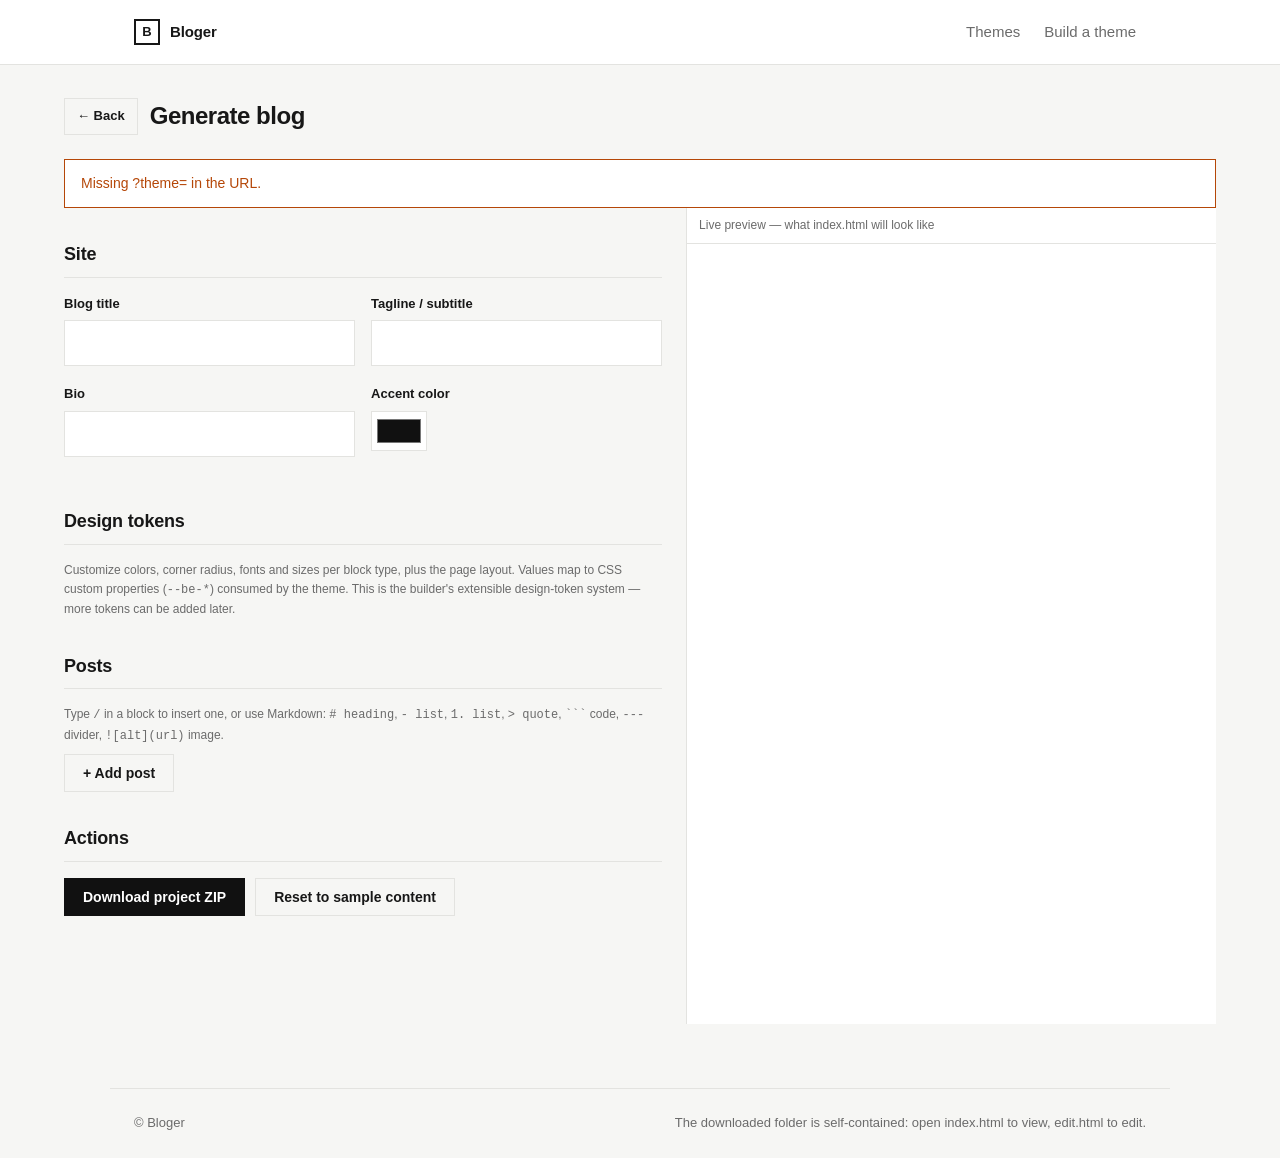
==== generator.html @ 69aca039 "first commit" ====
<!DOCTYPE html>
<html lang="en">
<head>
  <meta charset="UTF-8">
  <meta name="viewport" content="width=device-width, initial-scale=1.0">
  <title>Generate — Bloger</title>
  <link rel="stylesheet" href="css/tool.css">
  <link rel="stylesheet" href="project-src/editor.css">
  <style>
    .gen-layout { display: grid; grid-template-columns: minmax(0,1fr) 46%; }
    .gen-main { padding: 0 24px 64px 0; min-width: 0; }
    .gen-preview { border-left: 1px solid var(--tool-line); position: sticky; top: 62px; align-self: start; background: #fff; }
    .gen-preview iframe { width: 100%; height: calc(100vh - 120px); border: 0; display: block; }
    .gen-actions { display: flex; gap: 10px; align-items: center; flex-wrap: wrap; }
    .site-grid { display: grid; grid-template-columns: 1fr 1fr; gap: 0 16px; }
    .post-card { border: 1px solid var(--tool-line); background: var(--tool-panel); margin-bottom: 16px; }
    .post-card-head { display: flex; gap: 8px; padding: 10px 12px; background: var(--tool-soft); border-bottom: 1px solid var(--tool-line); }
    .post-card-head input { flex: 1; border: 1px solid var(--tool-line); padding: 6px 8px; font: inherit; }
    .post-card-head input.date { flex: 0 0 140px; }
    .post-card-body { padding: 8px 12px 12px; }
    .btn-danger { color: var(--tool-warn); }
    .empty { color: var(--tool-muted); font-size: 13px; }
    .notice { font-size: 12px; color: var(--tool-muted); margin: 4px 0 8px; }

    /* design token panel */
    .design-page { display: grid; grid-template-columns: repeat(4, 1fr); gap: 0 16px; }
    .design-page .field { margin-bottom: 14px; }
    .design-block { border: 1px solid var(--tool-line); background: var(--tool-panel); margin-bottom: 10px; }
    .design-block summary { cursor: pointer; padding: 10px 14px; font-weight: 600; font-size: 14px; list-style: none; display: flex; align-items: center; justify-content: space-between; }
    .design-block summary::-webkit-details-marker { display: none; }
    .design-block summary::after { content: "+"; color: var(--tool-muted); }
    .design-block[open] summary::after { content: "–"; }
    .design-block .design-block-body { display: grid; grid-template-columns: repeat(4, 1fr); gap: 0 16px; padding: 4px 14px 14px; }
    .design-block .field { margin-bottom: 12px; }
    @media (max-width: 1000px) { .design-page, .design-block .design-block-body { grid-template-columns: repeat(2, 1fr); } }
    @media (max-width: 900px) { .design-page, .design-block .design-block-body { grid-template-columns: 1fr; } }
    @media (max-width: 900px) {
      .gen-layout { grid-template-columns: 1fr; }
      .gen-preview { display: none; }
    }
  </style>
</head>
<body>
  <header id="bloger-toolbar" class="toolbar"></header>

  <main class="page" style="max-width:1200px">
    <div style="display:flex;align-items:center;gap:12px;margin-bottom:4px;flex-wrap:wrap">
      <a class="btn btn-sm btn-ghost" href="index.html">&larr; Back</a>
      <h1 class="page-title" style="margin:0;font-size:24px" id="theme-name">Generate blog</h1>
      <span class="muted" id="theme-meta" style="font-size:13px"></span>
    </div>
    <p class="page-sub" id="theme-desc"></p>

    <div id="generator-error" class="msg err hidden"></div>

    <div class="gen-layout">
      <div class="gen-main">
        <h2 class="section-title">Site</h2>
        <div class="site-grid">
          <div class="field"><label for="cfg-title">Blog title</label><input type="text" id="cfg-title"></div>
          <div class="field"><label for="cfg-subtitle">Tagline / subtitle</label><input type="text" id="cfg-subtitle"></div>
          <div class="field"><label for="cfg-bio">Bio</label><input type="text" id="cfg-bio"></div>
          <div class="field"><label for="cfg-accent">Accent color</label><input type="color" id="cfg-accent" value="#111111"></div>
        </div>

        <h2 class="section-title">Design tokens</h2>
        <p class="notice">
          Customize colors, corner radius, fonts and sizes per block type, plus the page layout.
          Values map to CSS custom properties (<code>--be-*</code>) consumed by the theme. This is
          the builder's extensible design-token system — more tokens can be added later.
        </p>
        <div id="design-panel"></div>

        <h2 class="section-title">Posts</h2>
        <p class="notice">
          Type <code>/</code> in a block to insert one, or use Markdown:
          <code># heading</code>, <code>- list</code>, <code>1. list</code>, <code>&gt; quote</code>,
          <code>```</code> code, <code>---</code> divider, <code>![alt](url)</code> image.
        </p>
        <div id="posts"></div>
        <button class="btn btn-ghost" id="add-post">+ Add post</button>

        <h2 class="section-title">Actions</h2>
        <div class="gen-actions">
          <button class="btn" id="download-btn">Download project ZIP</button>
          <button class="btn btn-ghost" id="reset">Reset to sample content</button>
        </div>
        <div id="status" class="msg hidden" style="margin-top:16px"></div>
      </div>

      <aside class="gen-preview">
        <div style="padding:8px 12px;border-bottom:1px solid var(--tool-line);font-size:12px;color:var(--tool-muted)">
          Live preview — what index.html will look like
        </div>
        <iframe id="preview-frame" title="Live preview"></iframe>
      </aside>
    </div>
  </main>

  <footer class="tool-footer">
    <span>© Bloger</span>
    <span>The downloaded folder is self-contained: open index.html to view, edit.html to edit.</span>
  </footer>

  <script src="lib/jszip.min.js"></script>
  <script src="js/theme.js"></script>
  <script src="js/design.js"></script>
  <script src="js/registry.js"></script>
  <script src="js/generator.js"></script>
  <script src="js/render.js"></script>
  <script src="project-src/editor.js"></script>
  <script src="js/common.js"></script>
  <script src="js/generator-page.js"></script>
</body>
</html>
---- css/tool.css ----
/* ============================================================
   Bloger — tool UI stylesheet (the editor UI itself, not themes)
   ============================================================ */

:root {
  --tool-bg: #f6f6f4;
  --tool-panel: #ffffff;
  --tool-ink: #171717;
  --tool-muted: #6b6b6b;
  --tool-line: #e3e3e0;
  --tool-soft: #f0f0ed;
  --tool-accent: #111111;
  --tool-accent-ink: #ffffff;
  --tool-warn: #b54708;
  --radius: 0px;
}

* { box-sizing: border-box; }

body {
  margin: 0;
  background: var(--tool-bg);
  color: var(--tool-ink);
  font: 15px/1.6 -apple-system, BlinkMacSystemFont, "Segoe UI", Roboto, Helvetica, Arial, sans-serif;
  -webkit-font-smoothing: antialiased;
}

a { color: inherit; }

/* ---------- top bar ---------- */
.toolbar {
  position: sticky;
  top: 0;
  z-index: 20;
  background: var(--tool-panel);
  border-bottom: 1px solid var(--tool-line);
}
.toolbar-inner {
  max-width: 1060px;
  margin: 0 auto;
  padding: 14px 24px;
  display: flex;
  align-items: center;
  justify-content: space-between;
  gap: 16px;
}
.brand { display: flex; align-items: center; gap: 10px; text-decoration: none; }
.brand-mark {
  width: 26px; height: 26px;
  border: 2px solid var(--tool-ink);
  display: inline-flex;
  align-items: center;
  justify-content: center;
  font-weight: 800;
  font-size: 13px;
}
.brand-name { font-weight: 800; letter-spacing: -0.01em; }
.toolbar-links { display: flex; gap: 4px; }
.toolbar-links a {
  color: var(--tool-muted);
  text-decoration: none;
  padding: 6px 10px;
}
.toolbar-links a:hover { color: var(--tool-ink); }

/* ---------- layout ---------- */
.page { max-width: 1060px; margin: 0 auto; padding: 32px 24px 64px; }
.page-narrow { max-width: 720px; }

h1.page-title { font-size: 30px; letter-spacing: -0.02em; margin: 0 0 8px; }
p.page-sub { color: var(--tool-muted); margin: 0 0 24px; max-width: 640px; }

.section-title {
  font-size: 18px;
  letter-spacing: -0.01em;
  margin: 32px 0 16px;
  padding-bottom: 8px;
  border-bottom: 1px solid var(--tool-line);
}

/* ---------- theme grid ---------- */
.theme-grid {
  display: grid;
  grid-template-columns: repeat(auto-fill, minmax(300px, 1fr));
  gap: 24px;
}
.theme-card {
  background: var(--tool-panel);
  border: 1px solid var(--tool-line);
  display: flex;
  flex-direction: column;
}
.theme-preview {
  position: relative;
  border-bottom: 1px solid var(--tool-line);
  background: #fff;
  height: 240px;
  overflow: hidden;
}
.theme-preview iframe { width: 100%; height: 100%; border: 0; }
.theme-preview-label {
  position: absolute;
  top: 10px;
  left: 10px;
  background: rgba(0,0,0,.72);
  color: #fff;
  font-size: 11px;
  letter-spacing: .05em;
  text-transform: uppercase;
  padding: 3px 8px;
}
.theme-body { padding: 18px; display: flex; flex-direction: column; flex: 1; }
.theme-name { font-size: 20px; font-weight: 700; letter-spacing: -0.01em; margin: 0 0 4px; }
.theme-desc { color: var(--tool-muted); font-size: 14px; margin: 0 0 16px; flex: 1; }
.theme-actions { display: flex; gap: 10px; }
.theme-actions .btn { flex: 1; text-align: center; }

/* ---------- buttons ---------- */
.btn {
  display: inline-block;
  background: var(--tool-accent);
  color: var(--tool-accent-ink);
  border: 1px solid var(--tool-accent);
  padding: 10px 18px;
  font-size: 14px;
  font-weight: 600;
  text-decoration: none;
  cursor: pointer;
  transition: opacity .12s ease;
}
.btn:hover { opacity: .85; }
.btn:disabled { opacity: .45; cursor: not-allowed; }
.btn-ghost {
  background: transparent;
  color: var(--tool-ink);
  border-color: var(--tool-line);
}
.btn-ghost:hover { border-color: var(--tool-ink); opacity: 1; }
.btn-sm { padding: 7px 12px; font-size: 13px; }

/* ---------- forms ---------- */
.field { margin-bottom: 18px; }
.field label { display: block; font-size: 13px; font-weight: 600; margin-bottom: 6px; }
.field .hint { font-size: 12px; color: var(--tool-muted); margin-top: 4px; }
input[type="text"], input[type="url"], input[type="date"], input[type="color"], textarea, select {
  width: 100%;
  background: var(--tool-panel);
  border: 1px solid var(--tool-line);
  padding: 10px 12px;
  font: inherit;
  color: var(--tool-ink);
}
input[type="color"] { width: 56px; height: 40px; padding: 3px; cursor: pointer; }
textarea { resize: vertical; min-height: 90px; }
input:focus, textarea:focus, select:focus { outline: 2px solid var(--tool-ink); outline-offset: 0; }

/* ---------- posts editor ---------- */
.post-editor {
  border: 1px solid var(--tool-line);
  background: var(--tool-panel);
  margin-bottom: 16px;
}
.post-editor-head {
  display: flex;
  align-items: center;
  gap: 10px;
  padding: 12px 16px;
  background: var(--tool-soft);
  border-bottom: 1px solid var(--tool-line);
}
.post-editor-head input[type="text"] { flex: 1; }
.post-editor-head input[type="date"] { width: 150px; }
.row-actions { display: flex; justify-content: space-between; padding: 14px 16px; }
.block-rows { padding: 6px 16px 14px; }
.block-row { display: flex; gap: 10px; margin-bottom: 10px; align-items: flex-start; }
.block-row .type-select { width: 130px; flex-shrink: 0; }
.block-row textarea { flex: 1; min-height: 54px; }
.block-row .remove-block {
  flex-shrink: 0;
  background: none;
  border: 1px solid var(--tool-line);
  color: var(--tool-muted);
  width: 32px; height: 32px;
  cursor: pointer;
  font-size: 16px;
  line-height: 1;
}
.block-row .remove-block:hover { color: var(--tool-warn); border-color: var(--tool-warn); }
.block-legend { font-size: 12px; color: var(--tool-muted); padding: 0 16px 12px; }
.block-legend code { background: var(--tool-soft); padding: 1px 5px; }

/* ---------- status / messages ---------- */
.panel {
  background: var(--tool-panel);
  border: 1px solid var(--tool-line);
  padding: 18px;
}
.msg { margin-top: 16px; padding: 12px 16px; border: 1px solid var(--tool-line); background: var(--tool-panel); font-size: 14px; }
.msg.ok { border-color: #2c7a2c; color: #1f5e1f; }
.msg.err { border-color: var(--tool-warn); color: var(--tool-warn); }
.hidden { display: none !important; }

/* ---------- misc ---------- */
.muted { color: var(--tool-muted); }
.mono { font-family: ui-monospace, SFMono-Regular, Consolas, Menlo, monospace; font-size: 12px; }
.grid-2 { display: grid; grid-template-columns: 1fr 1fr; gap: 16px; }
@media (max-width: 700px) { .grid-2 { grid-template-columns: 1fr; } }
.toolbar-actions { display: flex; gap: 8px; }

/* ---------- footer ---------- */
.tool-footer { max-width: 1060px; margin: 0 auto; padding: 24px; border-top: 1px solid var(--tool-line); color: var(--tool-muted); font-size: 13px; display: flex; justify-content: space-between; gap: 12px; flex-wrap: wrap; }
---- project-src/editor.css ----
/* ============================================================
 * Bloger block editor styles — clean, Word-like.
 * Blocks are NOT wrapped in boxes; only a subtle hover toolbar
 * appears beside the focused row.
 * ============================================================ */

.be-root {
  position: relative;
}

/* ----- rows: no boxes, generous spacing ----- */
.be-row {
  position: relative;
  padding: 2px 0;
  margin: 2px 0;
}
.be-row:hover { background: rgba(0, 0, 0, 0.02); }

/* ----- contenteditable text ----- */
.be-content {
  min-height: 1.6em;
  outline: none;
  padding: 4px 2px;
  font-size: 15px;
  line-height: 1.7;
  color: #1a1a1a;
  border: 1px solid transparent;
}
.be-content:focus { border-color: transparent; }
.be-paragraph .be-content { font-size: 15px; }
.be-heading .be-content { font-weight: 700; }
.be-heading[data-level="1"] .be-content { font-size: 26px; line-height: 1.3; }
.be-heading[data-level="2"] .be-content { font-size: 22px; line-height: 1.3; }
.be-heading[data-level="3"] .be-content { font-size: 18px; }
.be-quote .be-content {
  font-style: italic;
  color: #555;
  border-left: 3px solid #bbb;
  padding-left: 12px;
}
.be-code .be-content {
  font-family: ui-monospace, SFMono-Regular, Consolas, Menlo, monospace;
  font-size: 13px;
  background: #f4f4f4;
  padding: 10px 12px;
  white-space: pre-wrap;
  min-height: 2.5em;
}
.be-code .be-content:focus { outline: 1px solid #ccc; }

/* ----- hover toolbar (up/down/delete) ----- */
.be-bar {
  position: absolute;
  right: 100%;
  top: 6px;
  display: none;
  gap: 2px;
  padding-right: 6px;
  white-space: nowrap;
}
.be-row:hover .be-bar, .be-row:focus-within .be-bar { display: inline-flex; }
.be-tool {
  background: #fff;
  border: 1px solid #ddd;
  color: #555;
  font-size: 11px;
  line-height: 1;
  padding: 4px 6px;
  cursor: pointer;
}
.be-tool:hover { background: #eee; color: #111; }
.be-del:hover { color: #b54708; border-color: #b54708; }

/* ----- list block ----- */
.be-list { padding-left: 6px; }
.be-list-item {
  outline: none;
  min-height: 1.6em;
  padding: 3px 2px;
  position: relative;
  margin-left: 18px;
}
.be-list-item::before {
  position: absolute;
  left: -18px;
  content: "•";
  color: #888;
}
.be-list[data-ordered="1"] .be-list-item::before { content: none; }
.be-list-item:focus { border-color: transparent; }

/* ----- table ----- */
.be-table-wrap { overflow-x: auto; }
.be-table { border-collapse: collapse; width: 100%; margin: 4px 0; }
.be-cell {
  border: 1px solid #ddd;
  min-width: 80px;
  padding: 6px 8px;
  font-size: 14px;
  outline: none;
}
.be-cell:focus { background: #f7f7f7; }
.be-table-tools { display: flex; gap: 6px; margin: 2px 0 6px; }

/* ----- image ----- */
.be-img-url, .be-img-caption {
  display: block;
  width: 100%;
  border: 1px solid #ddd;
  padding: 8px 10px;
  font-size: 14px;
  margin: 3px 0;
  box-sizing: border-box;
}
.be-img-url:focus, .be-img-caption:focus { outline: none; border-color: #888; }
.be-img-preview img { max-width: 100%; max-height: 320px; display: block; margin: 6px 0; }

/* ----- divider ----- */
.be-divider {
  border-top: 2px solid #ccc;
  margin: 14px 0;
}

/* ----- slash menu ----- */
.be-slash {
  position: fixed;
  z-index: 9999;
  background: #fff;
  border: 1px solid #ddd;
  box-shadow: 0 8px 24px rgba(0, 0, 0, 0.12);
  max-height: 320px;
  overflow-y: auto;
  width: 260px;
  padding: 6px;
}
.be-slash-item {
  display: flex;
  align-items: baseline;
  justify-content: space-between;
  gap: 12px;
  width: 100%;
  background: none;
  border: 0;
  padding: 8px 10px;
  text-align: left;
  cursor: pointer;
}
.be-slash-item:hover { background: #f2f2f2; }
.be-slash-label { font-size: 14px; font-weight: 600; color: #1a1a1a; }
.be-slash-hint { font-size: 12px; color: #888; }
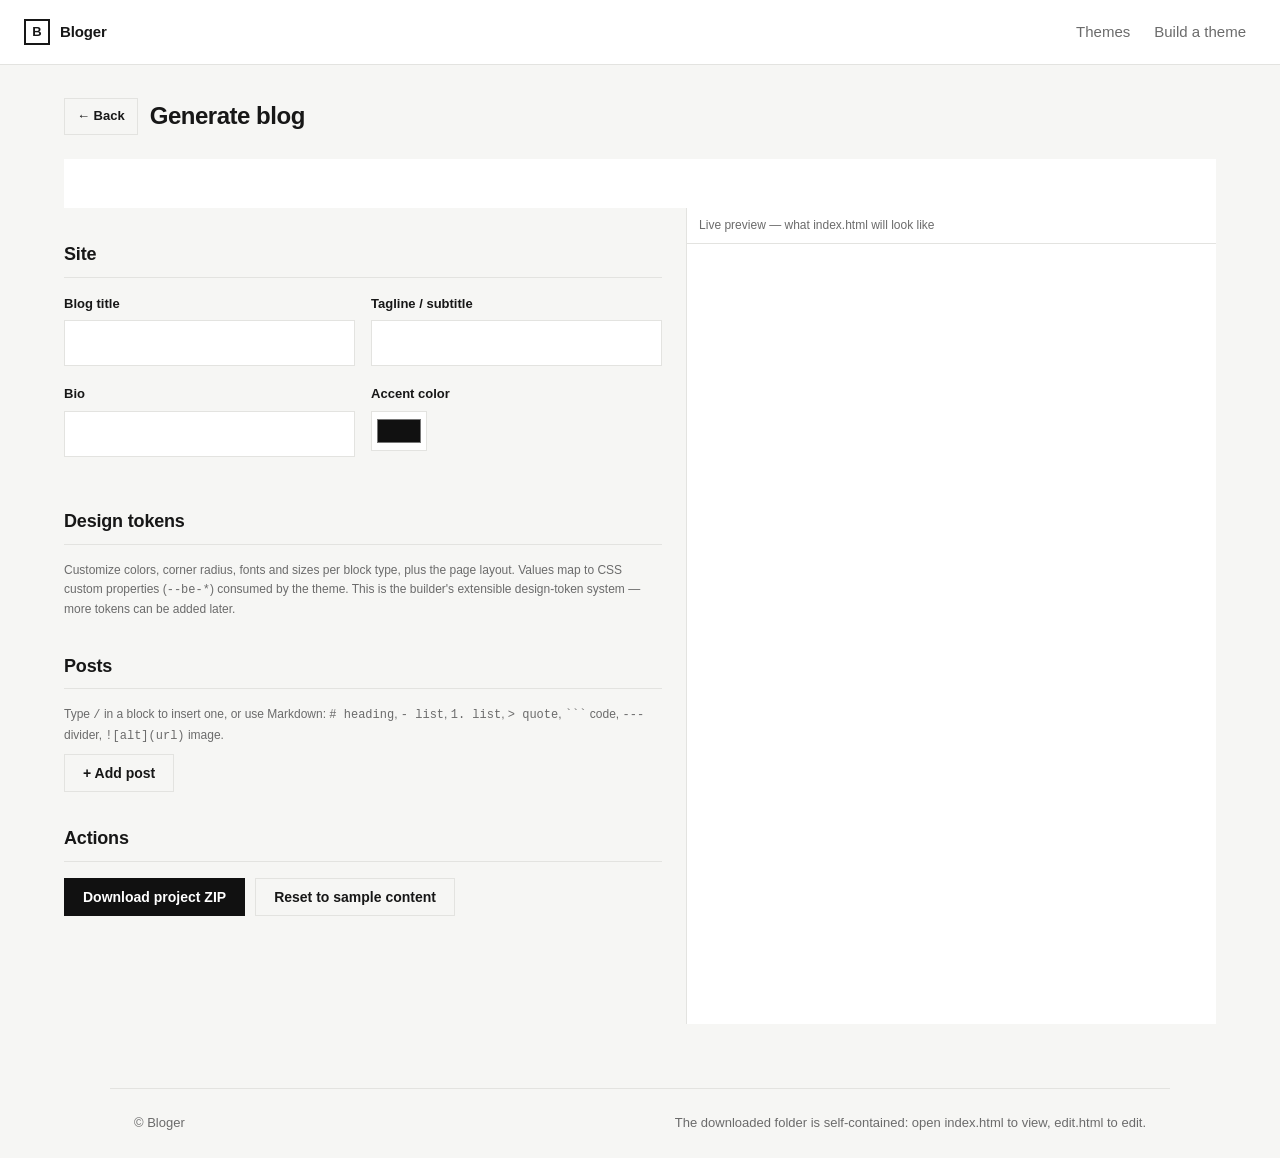
==== commit 198778bf: "Stage 6 Morediverse design token customization" ====
--- a/generator.html
+++ b/generator.html
@@ -108,6 +108,7 @@
   <script src="js/registry.js"></script>
   <script src="js/generator.js"></script>
   <script src="js/render.js"></script>
+  <script src="js/scaffold.js"></script>
   <script src="project-src/editor.js"></script>
   <script src="js/common.js"></script>
   <script src="js/generator-page.js"></script>
--- a/css/tool.css
+++ b/css/tool.css
@@ -11,7 +11,7 @@
   --tool-soft: #f0f0ed;
   --tool-accent: #111111;
   --tool-accent-ink: #ffffff;
-  --tool-warn: #b54708;
+  --tool-warn: #ffffff;
   --radius: 0px;
 }
 
@@ -36,7 +36,7 @@
   border-bottom: 1px solid var(--tool-line);
 }
 .toolbar-inner {
-  max-width: 1060px;
+  max-width: 1400px;
   margin: 0 auto;
   padding: 14px 24px;
   display: flex;
@@ -64,11 +64,11 @@
 .toolbar-links a:hover { color: var(--tool-ink); }
 
 /* ---------- layout ---------- */
-.page { max-width: 1060px; margin: 0 auto; padding: 32px 24px 64px; }
-.page-narrow { max-width: 720px; }
-
-h1.page-title { font-size: 30px; letter-spacing: -0.02em; margin: 0 0 8px; }
-p.page-sub { color: var(--tool-muted); margin: 0 0 24px; max-width: 640px; }
+.page { max-width: 1400px; margin: 0 auto; padding: 32px 24px 64px; }
+.page-narrow { max-width: 960px; }
+
+h1.page-title { font-size: 40px; letter-spacing: -0.02em; margin: 0 0 8px; }
+p.page-sub { font-size: 20px; color: var(--tool-muted); margin: 0 0 24px; max-width: 800px; }
 
 .section-title {
   font-size: 18px;
@@ -77,6 +77,8 @@
   padding-bottom: 8px;
   border-bottom: 1px solid var(--tool-line);
 }
+.section-sub { color: var(--tool-muted); font-size: 14px; margin: -8px 0 20px; max-width: 760px; }
+.saved-section { margin-top: 40px; padding-top: 8px; border-top: 1px dashed var(--tool-line); }
 
 /* ---------- theme grid ---------- */
 .theme-grid {
@@ -142,6 +144,19 @@
 .field { margin-bottom: 18px; }
 .field label { display: block; font-size: 13px; font-weight: 600; margin-bottom: 6px; }
 .field .hint { font-size: 12px; color: var(--tool-muted); margin-top: 4px; }
+
+/* design-token panel scope headers */
+.design-scope-title {
+  font-size: 13px;
+  font-weight: 700;
+  text-transform: uppercase;
+  letter-spacing: .08em;
+  color: var(--tool-muted);
+  margin: 28px 0 12px;
+  padding-bottom: 6px;
+  border-bottom: 1px solid var(--tool-line);
+}
+.design-scope-title:first-child { margin-top: 4px; }
 input[type="text"], input[type="url"], input[type="date"], input[type="color"], textarea, select {
   width: 100%;
   background: var(--tool-panel);
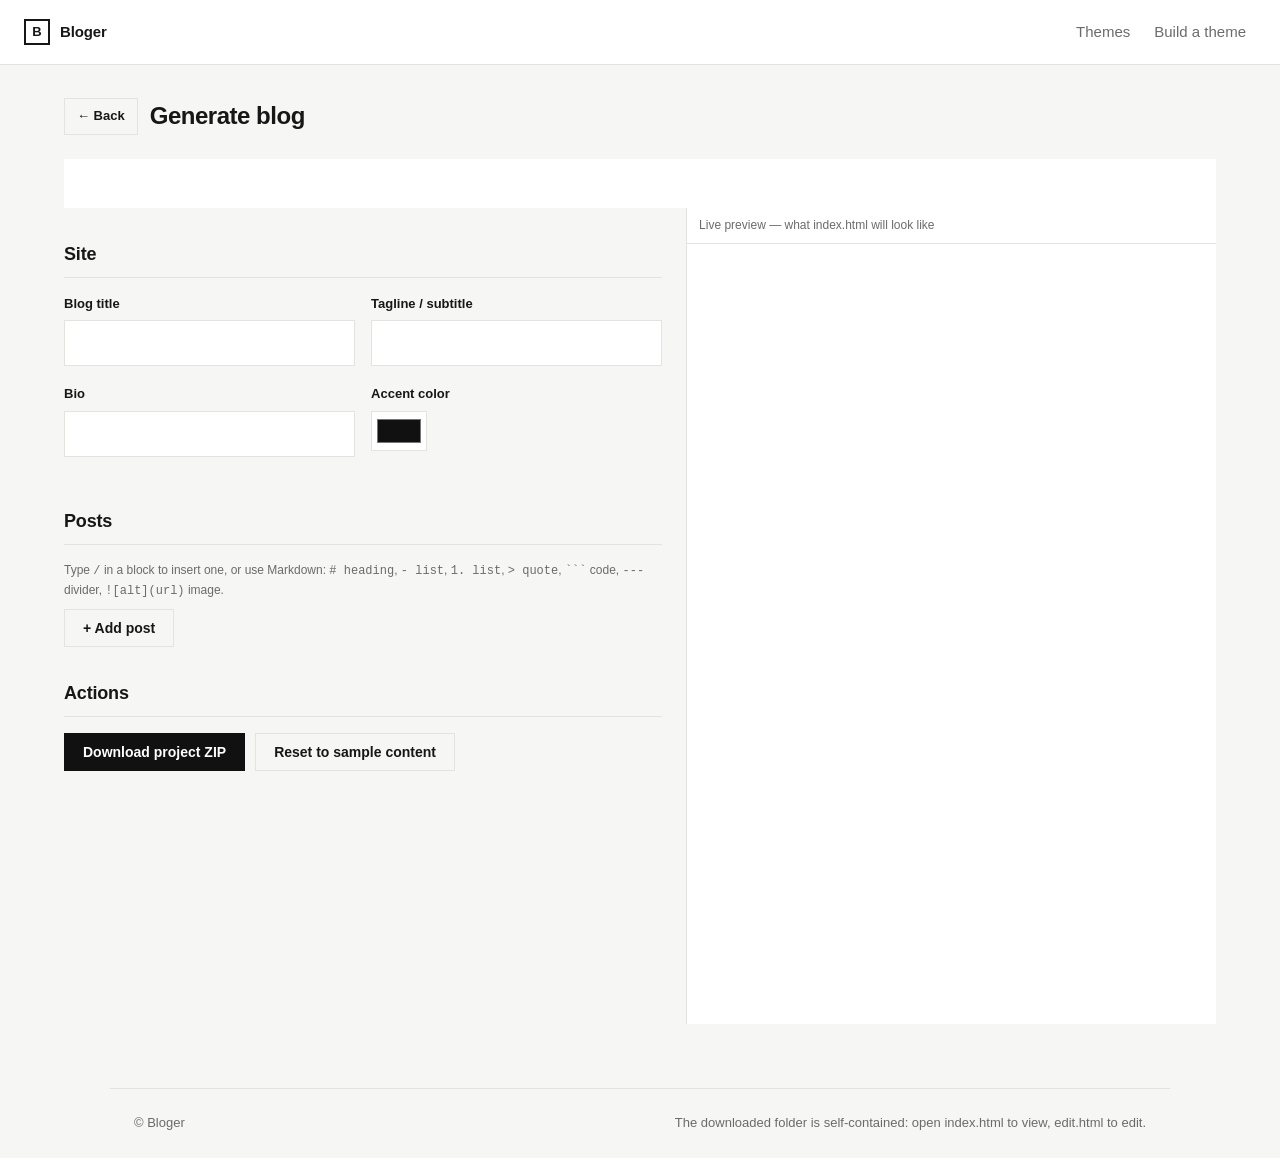
==== commit d60769c5: "Fixed some bugs on theme rendering" ====
--- a/generator.html
+++ b/generator.html
@@ -22,18 +22,6 @@
     .empty { color: var(--tool-muted); font-size: 13px; }
     .notice { font-size: 12px; color: var(--tool-muted); margin: 4px 0 8px; }
 
-    /* design token panel */
-    .design-page { display: grid; grid-template-columns: repeat(4, 1fr); gap: 0 16px; }
-    .design-page .field { margin-bottom: 14px; }
-    .design-block { border: 1px solid var(--tool-line); background: var(--tool-panel); margin-bottom: 10px; }
-    .design-block summary { cursor: pointer; padding: 10px 14px; font-weight: 600; font-size: 14px; list-style: none; display: flex; align-items: center; justify-content: space-between; }
-    .design-block summary::-webkit-details-marker { display: none; }
-    .design-block summary::after { content: "+"; color: var(--tool-muted); }
-    .design-block[open] summary::after { content: "–"; }
-    .design-block .design-block-body { display: grid; grid-template-columns: repeat(4, 1fr); gap: 0 16px; padding: 4px 14px 14px; }
-    .design-block .field { margin-bottom: 12px; }
-    @media (max-width: 1000px) { .design-page, .design-block .design-block-body { grid-template-columns: repeat(2, 1fr); } }
-    @media (max-width: 900px) { .design-page, .design-block .design-block-body { grid-template-columns: 1fr; } }
     @media (max-width: 900px) {
       .gen-layout { grid-template-columns: 1fr; }
       .gen-preview { display: none; }
@@ -62,14 +50,6 @@
           <div class="field"><label for="cfg-bio">Bio</label><input type="text" id="cfg-bio"></div>
           <div class="field"><label for="cfg-accent">Accent color</label><input type="color" id="cfg-accent" value="#111111"></div>
         </div>
-
-        <h2 class="section-title">Design tokens</h2>
-        <p class="notice">
-          Customize colors, corner radius, fonts and sizes per block type, plus the page layout.
-          Values map to CSS custom properties (<code>--be-*</code>) consumed by the theme. This is
-          the builder's extensible design-token system — more tokens can be added later.
-        </p>
-        <div id="design-panel"></div>
 
         <h2 class="section-title">Posts</h2>
         <p class="notice">
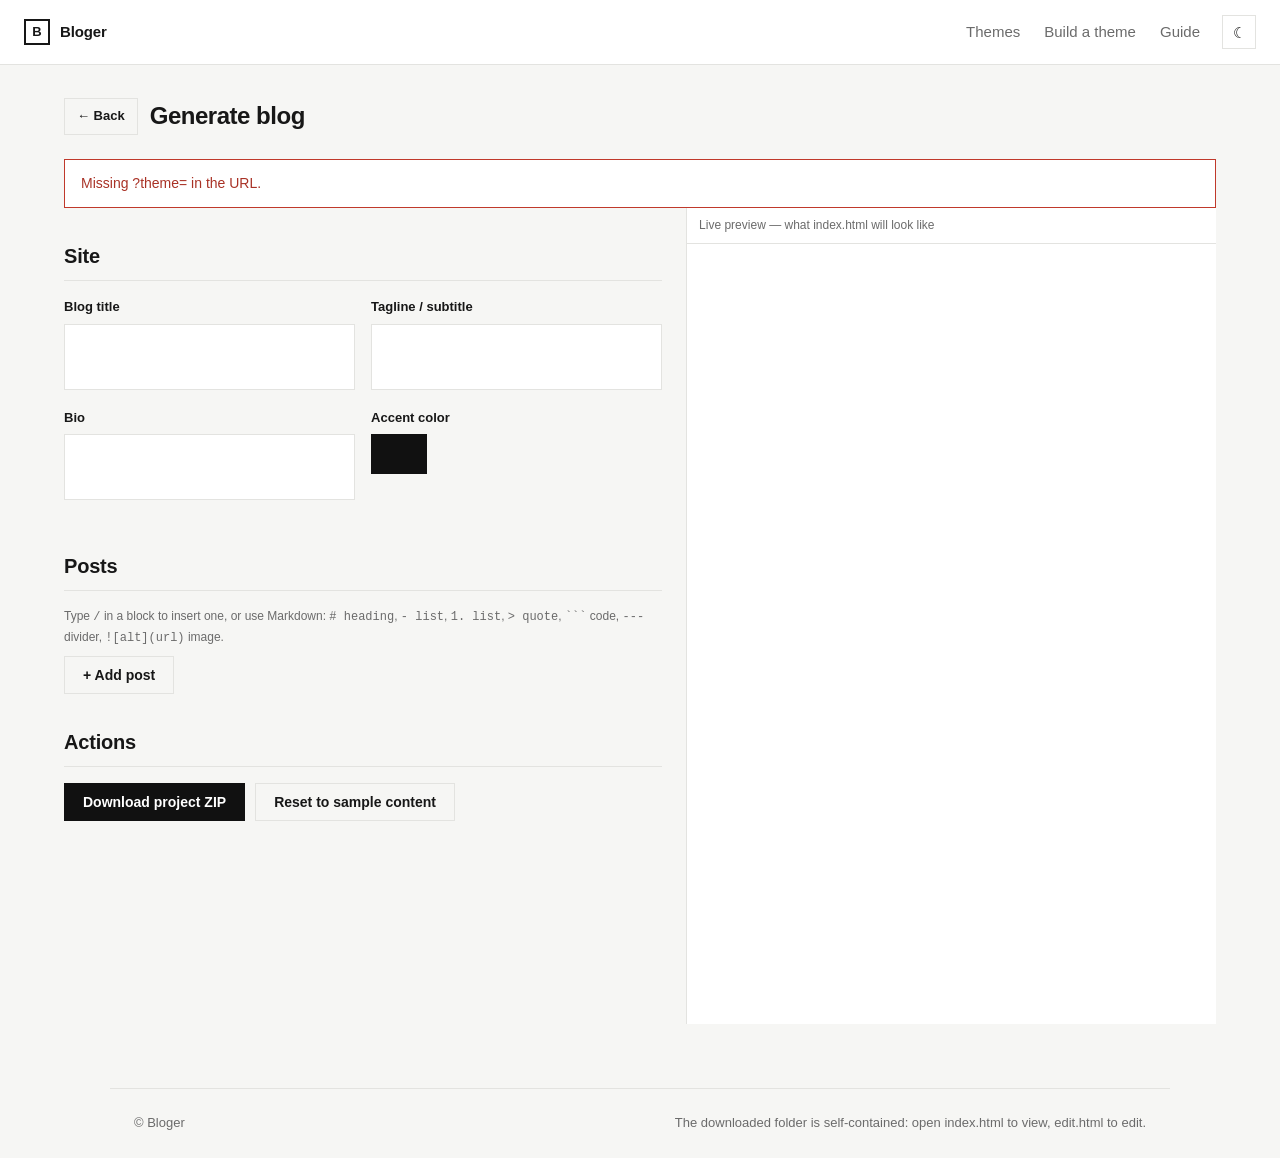
==== commit 31cbfa48: "Added dark mode and guideline docs" ====
--- a/generator.html
+++ b/generator.html
@@ -5,11 +5,12 @@
   <meta name="viewport" content="width=device-width, initial-scale=1.0">
   <title>Generate — Bloger</title>
   <link rel="stylesheet" href="css/tool.css">
+  <script src="js/theme-mode.js"></script>
   <link rel="stylesheet" href="project-src/editor.css">
   <style>
     .gen-layout { display: grid; grid-template-columns: minmax(0,1fr) 46%; }
     .gen-main { padding: 0 24px 64px 0; min-width: 0; }
-    .gen-preview { border-left: 1px solid var(--tool-line); position: sticky; top: 62px; align-self: start; background: #fff; }
+    .gen-preview { border-left: 1px solid var(--tool-line); position: sticky; top: 62px; align-self: start; background: var(--tool-panel); }
     .gen-preview iframe { width: 100%; height: calc(100vh - 120px); border: 0; display: block; }
     .gen-actions { display: flex; gap: 10px; align-items: center; flex-wrap: wrap; }
     .site-grid { display: grid; grid-template-columns: 1fr 1fr; gap: 0 16px; }
@@ -26,6 +27,25 @@
       .gen-layout { grid-template-columns: 1fr; }
       .gen-preview { display: none; }
     }
+
+    /* dark mode: keep the trial block editor readable (scoped to this page,
+       so the downloaded project's editor.css is untouched) */
+    :root[data-theme="dark"] .be-content { color: var(--tool-ink); }
+    :root[data-theme="dark"] .be-quote .be-content { color: var(--tool-muted); border-left-color: var(--tool-line); }
+    :root[data-theme="dark"] .be-code .be-content { background: var(--tool-soft); color: var(--tool-ink); }
+    :root[data-theme="dark"] .be-code .be-content:focus { outline-color: var(--tool-line); }
+    :root[data-theme="dark"] .be-row:hover { background: rgba(255,255,255,.03); }
+    :root[data-theme="dark"] .be-tool { background: var(--tool-panel); border-color: var(--tool-line); color: var(--tool-muted); }
+    :root[data-theme="dark"] .be-tool:hover { background: var(--tool-soft); color: var(--tool-ink); }
+    :root[data-theme="dark"] .be-list-item::before { color: var(--tool-muted); }
+    :root[data-theme="dark"] .be-cell { border-color: var(--tool-line); color: var(--tool-ink); }
+    :root[data-theme="dark"] .be-cell:focus { background: var(--tool-soft); }
+    :root[data-theme="dark"] .be-img-url, :root[data-theme="dark"] .be-img-caption { border-color: var(--tool-line); background: var(--tool-panel); color: var(--tool-ink); }
+    :root[data-theme="dark"] .be-divider { border-top-color: var(--tool-line); }
+    :root[data-theme="dark"] .be-slash { background: var(--tool-panel); border-color: var(--tool-line); box-shadow: 0 8px 24px rgba(0,0,0,.5); }
+    :root[data-theme="dark"] .be-slash-item:hover { background: var(--tool-soft); }
+    :root[data-theme="dark"] .be-slash-label { color: var(--tool-ink); }
+    :root[data-theme="dark"] .be-slash-hint { color: var(--tool-muted); }
   </style>
 </head>
 <body>
--- a/css/tool.css
+++ b/css/tool.css
@@ -15,6 +15,21 @@
   --radius: 0px;
 }
 
+/* ---------- colour mode: dark ---------- */
+:root[data-theme="dark"] {
+  --tool-bg: #141416;
+  --tool-panel: #1d1d21;
+  --tool-ink: #e8e8e6;
+  --tool-muted: #9a9aa0;
+  --tool-line: #2e2e34;
+  --tool-soft: #26262b;
+  --tool-accent: #f0f0ed;
+  --tool-accent-ink: #171717;
+  --tool-warn: #ff8a80;
+}
+:root[data-theme="dark"] .msg.ok  { border-color: #4caf50; color: #a5d6a7; }
+:root[data-theme="dark"] .msg.err { border-color: #e57373; color: #ef9a9a; }
+
 * { box-sizing: border-box; }
 
 body {
@@ -63,25 +78,43 @@
 }
 .toolbar-links a:hover { color: var(--tool-ink); }
 
+.toolbar-right { display: flex; align-items: center; gap: 12px; }
+.theme-toggle {
+  display: inline-flex;
+  align-items: center;
+  justify-content: center;
+  width: 34px;
+  height: 34px;
+  border: 1px solid var(--tool-line);
+  background: var(--tool-panel);
+  color: var(--tool-ink);
+  font-size: 15px;
+  line-height: 1;
+  cursor: pointer;
+  transition: opacity .12s ease;
+}
+.theme-toggle:hover { border-color: var(--tool-ink); opacity: 1; }
+
 /* ---------- layout ---------- */
 .page { max-width: 1400px; margin: 0 auto; padding: 32px 24px 64px; }
 .page-narrow { max-width: 960px; }
 
 h1.page-title { font-size: 40px; letter-spacing: -0.02em; margin: 0 0 8px; }
-p.page-sub { font-size: 20px; color: var(--tool-muted); margin: 0 0 24px; max-width: 800px; }
+p.page-sub { font-size: 16px; color: var(--tool-muted); margin: 0 0 24px; max-width: 800px; }
 
 .section-title {
-  font-size: 18px;
+  font-size: 20px;
   letter-spacing: -0.01em;
   margin: 32px 0 16px;
   padding-bottom: 8px;
   border-bottom: 1px solid var(--tool-line);
 }
 .section-sub { color: var(--tool-muted); font-size: 14px; margin: -8px 0 20px; max-width: 760px; }
-.saved-section { margin-top: 40px; padding-top: 8px; border-top: 1px dashed var(--tool-line); }
+.section { margin-top: 20px; padding-top: 8px; border-top: 1px dashed var(--tool-line); }
 
 /* ---------- theme grid ---------- */
 .theme-grid {
+  margin-top: 20px;
   display: grid;
   grid-template-columns: repeat(auto-fill, minmax(300px, 1fr));
   gap: 24px;
@@ -95,7 +128,7 @@
 .theme-preview {
   position: relative;
   border-bottom: 1px solid var(--tool-line);
-  background: #fff;
+  background: var(--tool-panel);
   height: 240px;
   overflow: hidden;
 }
@@ -104,7 +137,7 @@
   position: absolute;
   top: 10px;
   left: 10px;
-  background: rgba(0,0,0,.72);
+  background: rgba(0,0,0,.5);
   color: #fff;
   font-size: 11px;
   letter-spacing: .05em;
@@ -123,6 +156,7 @@
   background: var(--tool-accent);
   color: var(--tool-accent-ink);
   border: 1px solid var(--tool-accent);
+  border-radius: var(--radius, 0px);
   padding: 10px 18px;
   font-size: 14px;
   font-weight: 600;
@@ -157,15 +191,29 @@
   border-bottom: 1px solid var(--tool-line);
 }
 .design-scope-title:first-child { margin-top: 4px; }
-input[type="text"], input[type="url"], input[type="date"], input[type="color"], textarea, select {
+input[type="text"], input[type="url"], input[type="date"], input[type="number"], input[type="color"], textarea, select {
   width: 100%;
   background: var(--tool-panel);
   border: 1px solid var(--tool-line);
-  padding: 10px 12px;
+  border-radius: var(--radius, 0px);
+  padding: 20px 12px;
   font: inherit;
   color: var(--tool-ink);
 }
-input[type="color"] { width: 56px; height: 40px; padding: 3px; cursor: pointer; }
+input[type="color"] {
+  width: 56px;
+  height: 40px;
+  /* Let the native color swatch fill the whole control so it clips to the
+     rounded shape instead of floating as a small inset box ("coin"). */
+  padding: 0;
+  border: 0;
+  -webkit-appearance: none;
+  appearance: none;
+  background: none;
+}
+input[type="color"]::-webkit-color-swatch-wrapper { padding: 0; }
+input[type="color"]::-webkit-color-swatch { border: 0; border-radius: var(--radius, 0px); }
+input[type="color"]::-moz-color-swatch { border: 0; border-radius: var(--radius, 0px); }
 textarea { resize: vertical; min-height: 90px; }
 input:focus, textarea:focus, select:focus { outline: 2px solid var(--tool-ink); outline-offset: 0; }
 
@@ -212,8 +260,10 @@
 }
 .msg { margin-top: 16px; padding: 12px 16px; border: 1px solid var(--tool-line); background: var(--tool-panel); font-size: 14px; }
 .msg.ok { border-color: #2c7a2c; color: #1f5e1f; }
-.msg.err { border-color: var(--tool-warn); color: var(--tool-warn); }
+.msg.err { border-color: #c0392b; color: #a93226; }
 .hidden { display: none !important; }
+/* An empty message never reserves space, even if its hidden state is not applied. */
+.msg:empty { display: none; }
 
 /* ---------- misc ---------- */
 .muted { color: var(--tool-muted); }
